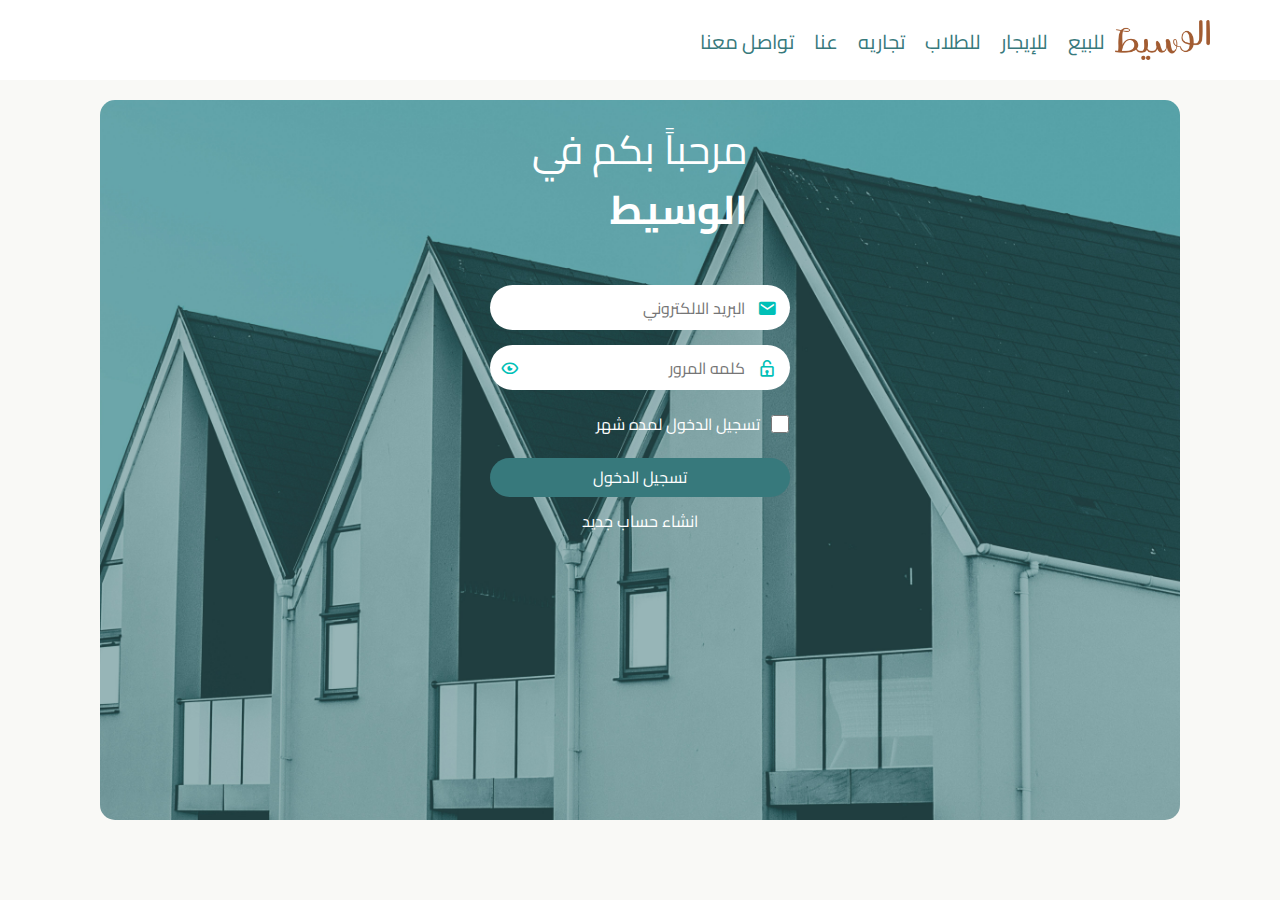
==== login/index.html @ 58d06c8d "Update index.html" ====
<!DOCTYPE html>
<html lang="en">

<head>
    <meta charset="UTF-8">
    <meta name="viewport" content="width=device-width, initial-scale=1.0">
    <!-- Google fonts -->
    <link rel="preconnect" href="https://fonts.googleapis.com">
    <link rel="preconnect" href="https://fonts.gstatic.com" crossorigin>
    <link href="https://fonts.googleapis.com/css2?family=Cairo:wght@200..1000&display=swap" rel="stylesheet">
    <!-- Main External Css file -->
    <link rel="stylesheet" href="css/style.css">
    <!-- Reader all elements nomarlly -->
    <link rel="stylesheet" href="css/normalize.css" />
    <!-- Font awesome library -->
    <link rel="stylesheet" href="css/all.min.css" />
    <link href='https://unpkg.com/boxicons@2.1.4/css/boxicons.min.css' rel='stylesheet'>

    <title>Login Page</title>
</head>

<body>
    <!-- Start Header -->
    <header id="header">
        <div class="container">
            <nav class="navigation">
                <i class="bx bx-menu toggle_menu black" id="menuicon"></i>
                <ul id="menu">
                    <li><a href="#">تواصل معنا</a></li>
                    <li> <a href="#">عنا</a></li>
                    <li> <a href="#">تجاريه</a></li>
                    <li> <a href="#">للطلاب</a></li>
                    <li> <a href="#">للإيجار</a></li>
                    <li> <a href="#">للبيع</a></li>
                </ul>
            </nav>
            <a href="../index.php" class="logo"><img src="images/logo.png" alt="Logo"></a>
        </div>
    </header>
    <!-- End Header -->
    <!-- Start Login Form -->
    <div class="form_box">
        <div class="back_img">
            <div class="form_content">
                <p>مرحباً بكم في <br /><span><strong>الوسيط</strong></span></p>
                <form action="" method="POST" id="form">
                    <div class="input-box">
                        <input id="email" name="email" type="email" dir="rtl" placeholder="البريد الالكتروني">
                        <i class='bx bxs-envelope'></i>
                        <span class="error_message"></span>

                    </div>
                    <div class="input-box">
                        <input id="password" name="password" type="password" dir="rtl" placeholder="كلمه المرور "
                        >
                        <i class='bx bx-lock-open'></i>
                        <i class='bx bx-show-alt ' id="eyeShowPassword"></i>
                        <i class='bx bx-hide ' id="eyeHidePassword"></i>
                        <span class="error_message"></span>

                    </div>

                    <div class="check-box">
                        <label dir="rtl" for="LoginForMonth">تسجيل الدخول لمده شهر</label>
                        <input class="checkbox" name="loginForMonth" id="LoginForMonth" type="checkbox">
                    </div>
                    <div class="submit_btn">
                        <button id="submit"  class="btn2" name="submit" type="submit">تسجيل الدخول</button>
                    </div>
                    <a href="../registration/index.php">انشاء حساب جديد</a>
                </form>
            </div>
        </div>
    </div>


    <!-- End Login Form -->
    <script src="js/main.js"></script>
</body>

</html>
---- login/css/style.css ----
:root {
    --color1: #37797C;
    --color2: #A25C32;
    --color3: #FF9A33;
    --color4: #00C0B7;
    --color5: #A25C32;
    --color6: #446D6E;
    --color7: #F9F9F6;
    --hover: #2F6B6E;


}

body {
    background-color: var(--color7);
    font-family: "Cairo";
}

* {
    -webkit-box-sizing: border-box;
    -moz-box-sizing: border-box;
    box-sizing: border-box;
    padding: 0;
    margin: 0;
}

ul {
    list-style: none;
}

html {
    scroll-behavior: smooth;
}

/* start media*/
/*Small*/
@media (min-width: 786px) {
    .container {
        width: 750px;
    }
}

/*Medium*/
@media (min-width: 992px) {
    .container {
        width: 970px;
    }
}

/*larger*/

@media (min-width: 1200px) {
    .container {
        width: 1170px;
    }
}

/* end media*/
.container {
    padding-left: 15px;
    padding-right: 15px;
    margin-left: auto;
    margin-right: auto;
    min-height: 80px;
}

/* Start Header */
header {
    /* position: fixed; */
    left: 0;
    width: 100%;
    height: 80px;
    z-index: 2;
    transition: 0.3s;
    background-color: white;
}

header .container {
    display: flex;
    justify-content: space-between;
    align-items: center;
    position: relative;
}


header .logo img {
    height: 40px;
}

header nav {
    flex: 1;
    display: flex;
    align-items: center;
    justify-content: flex-end;
}

header nav .toggle_menu {
    font-size: 45px;
    cursor: pointer;
}

@media (min-width: 768px) {
    header nav .toggle_menu {
        display: none;
    }
}

header nav ul {
    display: flex;
}

@media (max-width: 767px) {
    header nav {
        display: flex;
        justify-content: space-between;
    }

    header nav ul {
        display: none;
    }

    header nav .menu {
        display: flex;
        flex-direction: column;
        position: absolute;
        top: 100%;
        right: 0;
        width: 100%;
        background-color: rgb(0 0 0 /50%);
        color: #fff;
        text-align: right;
    }

    header nav .menu li:hover a {
        color: rgb(255, 255, 255);
    }

    header ul li a {
        color: rgb(255, 255, 255);
    }


    header nav ul li a {
        padding: 15px !important;
    }
}

ul a {
    display: block;
    color: var(--color1);
    text-decoration: none;
    font-size: 20px;
    transition: 0.3s all;
    padding: 30px 10px;
    position: relative;
    z-index: 2;
}

header nav a:hover {
    color: var(--color4);
    border-bottom: 1px solid var(--color4);
}

/* .btn1 {
    width: 100px;
    height: 40px;
    border-radius: 10px;
    background-color: var(--color1);
    color: white;
    border: none;
    cursor: pointer;
} */

/* End Header */
/* Start Form  */
.form_box {

    display: flex;
    justify-content: center;
    align-items: center;
    margin-top: 20px;
    margin-bottom: 20px;
}

.form_box .back_img {
    background-image: url("../images/background_form.jpg");
    background-size: cover;
    background-repeat: no-repeat;
    min-height: 80vh;
    min-width: 120vh;
    padding: 10px 50px;
    border-radius: 15px;
    display: flex;
    justify-content: center;
}

.form_box .form_content {
    padding: 10px 30px;
    width: 100%;
    display: flex;
    flex-direction: column;
    align-items: center;
    color: #fff;
}

.form_box .form_content p {
    text-align: right;
    font-size: 40px;
    line-height: 1.5;
    margin-bottom: 35px;
}

.form_box .form_content h1 span {
    font-size: 50px;
}

@media (max-width: 768px) {
    .form_box {
        padding: 0 10px;
    }

    .form_box .back_img {
        min-width: 100%;
        padding: 10px 20px;

    }
}

@media (max-width: 400px) {
    .form_box {
        padding: 0 10px;
    }

    .form_box .back_img {
        min-width: fit-content;
        padding: 10px 20px;

    }

    .form_box .form_content p {
        font-size: 30px;

    }
}


.form_box .back_img form {
    display: flex;
    flex-direction: column;
    padding: 10px 25px;
    gap: 15px;
    justify-content: end;
    align-items: end;
}

.form_box .back_img form .input-box {
    width: 100%;
    position: relative;
}

.form_box .back_img form .input-box input {
    width: 300px;
    height: 45px;
    padding: 15px;
    border-radius: 30px;
    outline: none;
    border: none;
    text-indent: 30px;
}

.form_box .back_img form .input-box input:focus {
    border: 1px solid var(--color4);
}

@media (max-width: 450px) {
    .form_box .back_img form .input-box input {
        width: 100%;
    }
}

.input-box input::placeholder {
    text-indent: 30px;
}

.input-box i {
    position: absolute;
    top: 50%;
    right: 0;
    transform: translate(-65%, -50%);
    color: var(--color4);
    font-size: 20px;
}

.form_box .back_img form .check-box {
    width: 100%;
    display: flex;
    gap: 10px;
    padding: 10px 0;
    justify-content: end;
}

.form_box .back_img form .check-box label {
    color: #fff;
}

.form_box .back_img form .check-box input {
    width: 20px;
    cursor: pointer;
}

.form_box .back_img form .submit_btn {
    width: 100%;
}

.form_box .back_img form .submit_btn button {
    padding: 10px 30px;
    width: 100%;
    cursor: pointer;
    outline: none;
    border: none;
    border-radius: 30px;
    color: #fff;
    background-color: var(--color1);
    transition: 0.5s;
}

.form_box .back_img form .submit_btn button:hover {
    background-color: var(--hover);
}

.form_box .back_img form a {
    text-decoration: none;
    color: #fff;
    text-align: center;
    width: 100%;
    transition: 0.5s all;
}

.form_box .back_img form a:hover {
    text-decoration: underline;
    color: var(--color7);
}

/* show password */
#eyeShowPassword {
    top: 50%;
    left: 0;
    transform: translate(50%, -50%);
    color: var(--color4);
    font-size: 20px;
    cursor: pointer;
    width: fit-content;
}

#eyeHidePassword {
    top: 50%;
    left: 0;
    transform: translate(50%, -50%);
    color: var(--color4);
    font-size: 20px;
    cursor: pointer;
    width: fit-content;
    display: none;
}

/* End Form  */
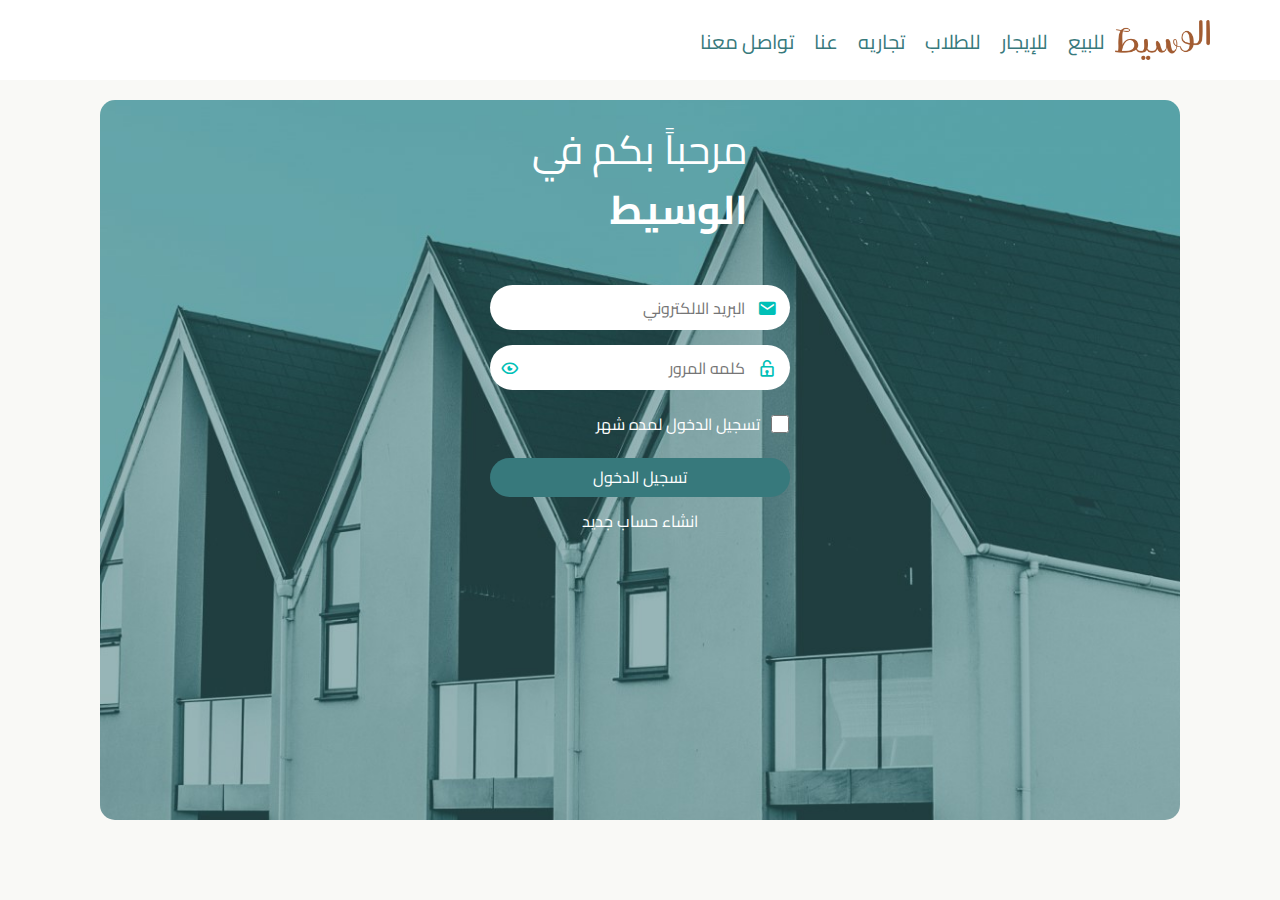
==== commit eaddf256: "Add files via upload" ====
--- a/login/index.html
+++ b/login/index.html
@@ -34,7 +34,7 @@
                     <li> <a href="#">للبيع</a></li>
                 </ul>
             </nav>
-            <a href="../index.php" class="logo"><img src="images/logo.png" alt="Logo"></a>
+            <a href="../index.html" class="logo"><img src="../images/logo.png" alt="Logo"></a>
         </div>
     </header>
     <!-- End Header -->
@@ -67,7 +67,7 @@
                     <div class="submit_btn">
                         <button id="submit"  class="btn2" name="submit" type="submit">تسجيل الدخول</button>
                     </div>
-                    <a href="../registration/index.php">انشاء حساب جديد</a>
+                    <a href="../registration/index.html">انشاء حساب جديد</a>
                 </form>
             </div>
         </div>
@@ -78,4 +78,4 @@
     <script src="js/main.js"></script>
 </body>
 
-</html>
+</html>--- a/login/css/style.css
+++ b/login/css/style.css
@@ -7,8 +7,10 @@
     --color6: #446D6E;
     --color7: #F9F9F6;
     --hover: #2F6B6E;
-
-
+    --success: #00B73F;
+    --success-hover: #008b31;
+    --danger: #ff3860;
+    --danger-hover: #bb2443;
 }
 
 body {
@@ -129,6 +131,7 @@
         background-color: rgb(0 0 0 /50%);
         color: #fff;
         text-align: right;
+        z-index: 10;
     }
 
     header nav .menu li:hover a {
@@ -161,15 +164,6 @@
     border-bottom: 1px solid var(--color4);
 }
 
-/* .btn1 {
-    width: 100px;
-    height: 40px;
-    border-radius: 10px;
-    background-color: var(--color1);
-    color: white;
-    border: none;
-    cursor: pointer;
-} */
 
 /* End Header */
 /* Start Form  */
@@ -183,7 +177,7 @@
 }
 
 .form_box .back_img {
-    background-image: url("../images/background_form.jpg");
+    background-image: url("../../images/background_form.jpg");
     background-size: cover;
     background-repeat: no-repeat;
     min-height: 80vh;
@@ -363,4 +357,41 @@
     display: none;
 }
 
+/* Error message */
+
+
+.error_message {
+    display: none;
+    position: absolute;
+    transition: 0.5s all;
+    font-size: 13px;
+    width: 50%;
+    text-align: center;
+    padding: 7px 5px;
+    border-radius: 10px;
+    background-color: var(--danger);
+    top: 0;
+    left: 50%;
+    transform: translate(-50%, -100%);
+}
+
+.error_message::before {
+    content: "";
+    position: absolute;
+    top: 85%;
+    right: 36%;
+    transform: translate(0%, 0%);
+    border-bottom: solid 10px transparent;
+    border-top: solid 10px var(--danger);
+    border-left: solid 10px transparent;
+    border-right: solid 10px transparent;
+}
+
+@media (max-width: 500px) {
+    .error_message {
+        font-size: 10px;
+        width: 50%;
+    }
+}
+
 /* End Form  */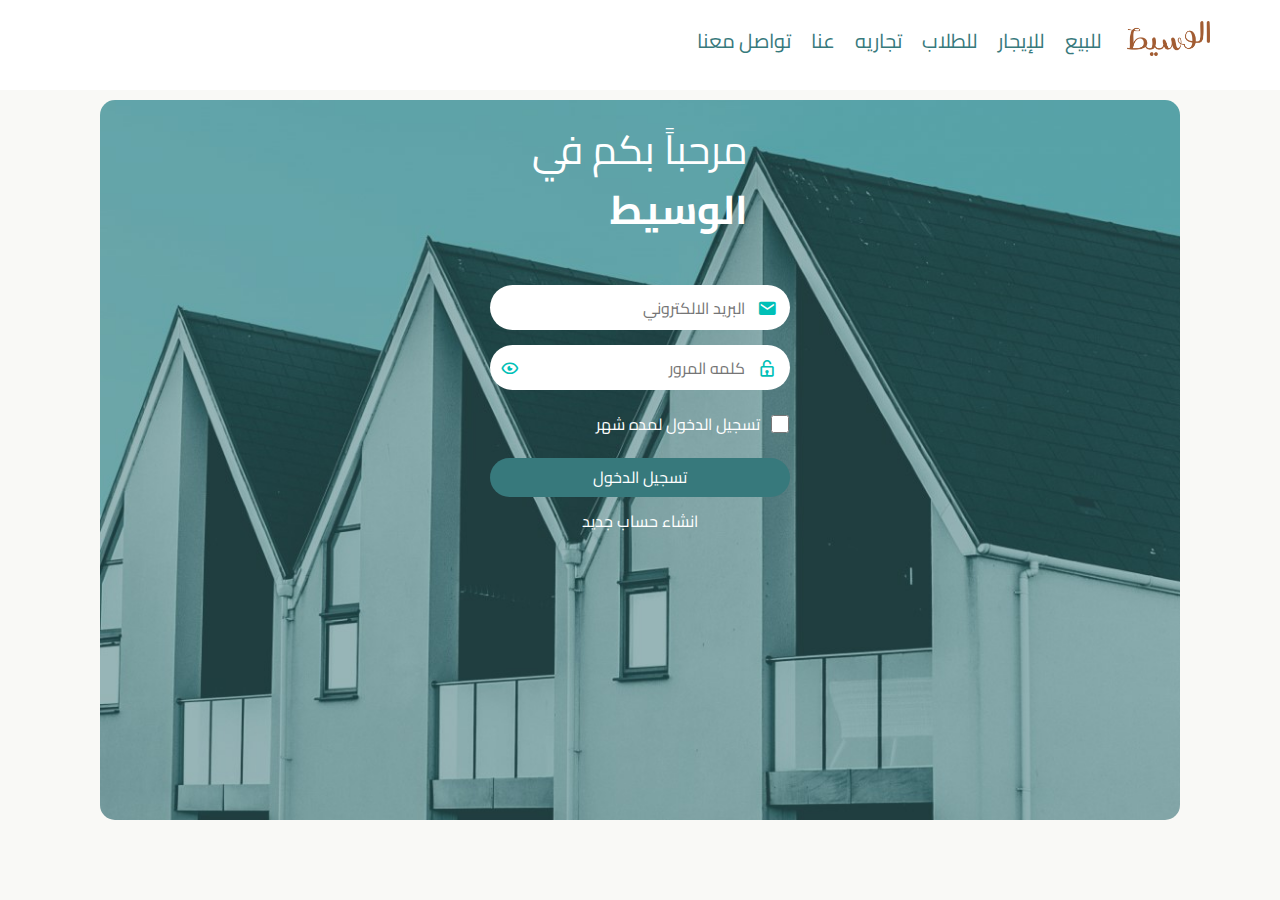
==== commit b0925404: "Add files via upload" ====
--- a/login/index.html
+++ b/login/index.html
@@ -25,12 +25,12 @@
         <div class="container">
             <nav class="navigation">
                 <i class="bx bx-menu toggle_menu black" id="menuicon"></i>
-                <ul id="menu">
+                <ul id="menu" class="menu">
                     <li><a href="#">تواصل معنا</a></li>
                     <li> <a href="#">عنا</a></li>
                     <li> <a href="#">تجاريه</a></li>
                     <li> <a href="#">للطلاب</a></li>
-                    <li> <a href="#">للإيجار</a></li>
+                    <li> <a href="../عقارات_للإيجار.html">للإيجار</a></li>
                     <li> <a href="#">للبيع</a></li>
                 </ul>
             </nav>
@@ -51,8 +51,7 @@
 
                     </div>
                     <div class="input-box">
-                        <input id="password" name="password" type="password" dir="rtl" placeholder="كلمه المرور "
-                        >
+                        <input id="password" name="password" type="password" dir="rtl" placeholder="كلمه المرور ">
                         <i class='bx bx-lock-open'></i>
                         <i class='bx bx-show-alt ' id="eyeShowPassword"></i>
                         <i class='bx bx-hide ' id="eyeHidePassword"></i>
@@ -65,7 +64,7 @@
                         <input class="checkbox" name="loginForMonth" id="LoginForMonth" type="checkbox">
                     </div>
                     <div class="submit_btn">
-                        <button id="submit"  class="btn2" name="submit" type="submit">تسجيل الدخول</button>
+                        <button id="submit" class="btn2" name="submit" type="submit">تسجيل الدخول</button>
                     </div>
                     <a href="../registration/index.html">انشاء حساب جديد</a>
                 </form>
--- a/login/css/style.css
+++ b/login/css/style.css
@@ -63,12 +63,154 @@
     padding-right: 15px;
     margin-left: auto;
     margin-right: auto;
-    min-height: 80px;
 }
 
 /* Start Header */
+
+
+
 header {
-    /* position: fixed; */
+    width: 100%;
+    height: 90px;
+    padding: 5px 15px;
+    z-index: 6;
+    transition: 0.5s all;
+    background-color: #fff;
+}
+
+
+
+header .container {
+    display: flex;
+    justify-content: space-between;
+    align-items: center;
+    position: relative;
+    border-radius: 15px;
+    height: 70px;
+
+}
+
+header .container .login .LoginBtn {
+    margin: 0;
+    padding: 5px 10px;
+}
+
+header nav {
+    display: flex;
+    align-items: center;
+    justify-content: flex-end;
+    flex: 1;
+}
+
+header nav .toggle_menu {
+    font-size: 45px;
+    cursor: pointer;
+}
+
+@media (min-width: 768px) {
+    header nav .toggle_menu {
+        display: none;
+    }
+}
+
+header nav ul {
+    margin-right: 15px;
+    display: flex;
+}
+
+ul a {
+    display: block;
+    color: var(--color1);
+    text-decoration: none;
+    font-size: 20px;
+    transition: 0.3s all;
+    padding: 23px 10px;
+    position: relative;
+    z-index: 2;
+}
+
+header nav a:hover {
+    color: var(--color4);
+    border-bottom: 1px solid var(--color4);
+}
+
+header .logo img {
+    height: 35px;
+}
+
+
+@media (min-width: 768px) {
+    header nav .toggle_menu {
+        display: none;
+    }
+}
+
+header nav ul {
+    display: flex;
+}
+
+@media (max-width: 767px) {
+
+    header .container {
+        background-color: #f5f5f5;
+    }
+
+    header nav {
+        display: flex;
+        justify-content: space-between;
+    }
+
+    header nav ul {
+        display: none;
+    }
+
+    header nav .menu {
+        margin: 0;
+        transition: 0.5s all;
+        display: flex;
+        flex-direction: column;
+        position: fixed;
+        right: -70%;
+        top: 15%;
+        width: 50%;
+        background-color: #ffffff;
+        text-align: right;
+        z-index: 1;
+        user-select: none;
+        padding-right: 10px;
+        height: 85.5vh;
+        border-radius: 10px 0 0 10px;
+        -webkit-box-shadow: -61px 0px 125px -35px rgba(0, 0, 0, 0.62);
+        -moz-box-shadow: -61px 0px 125px -35px rgba(0, 0, 0, 0.62);
+        box-shadow: -61px 0px 125px -35px rgba(0, 0, 0, 0.62);
+    }
+
+    header nav .show_menu {
+        right: 0;
+    }
+
+    header .container .login .LoginBtn {
+        display: none;
+    }
+
+    header nav .menu li:hover a {
+        color: var(--color4);
+    }
+
+    header ul li a {
+        color: #000000;
+    }
+
+
+    header nav ul li a:not(:first-child) {
+        padding: 15px !important;
+    }
+
+
+}
+
+
+/* header {
     left: 0;
     width: 100%;
     height: 80px;
@@ -162,19 +304,22 @@
 header nav a:hover {
     color: var(--color4);
     border-bottom: 1px solid var(--color4);
-}
+} */
 
 
 /* End Header */
 /* Start Form  */
+
+
 .form_box {
-
+    margin-top: 10px;
     display: flex;
     justify-content: center;
     align-items: center;
-    margin-top: 20px;
     margin-bottom: 20px;
 }
+
+
 
 .form_box .back_img {
     background-image: url("../../images/background_form.jpg");
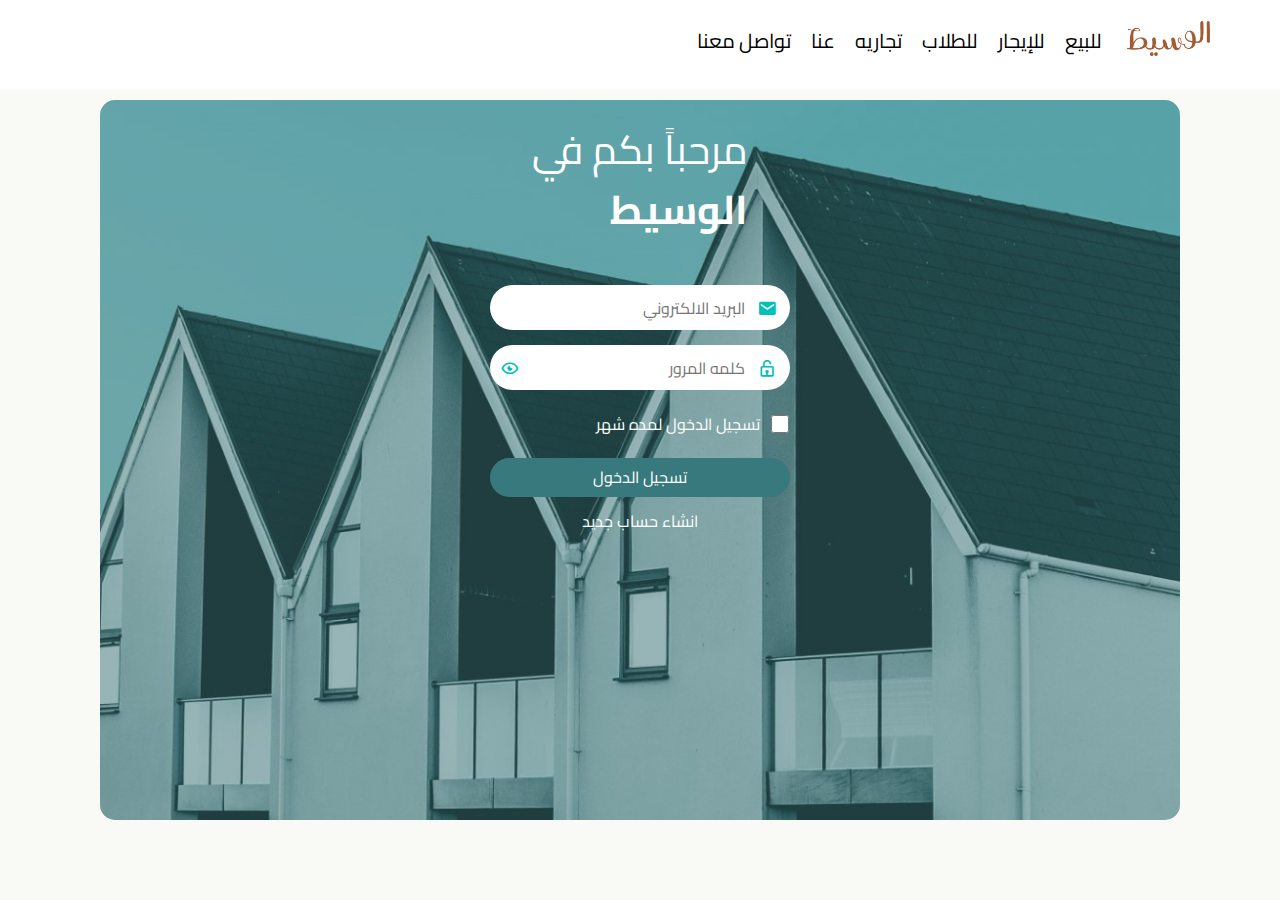
==== commit 23d73f02: "Add files via upload" ====
--- a/login/index.html
+++ b/login/index.html
@@ -31,7 +31,7 @@
                     <li> <a href="#">تجاريه</a></li>
                     <li> <a href="#">للطلاب</a></li>
                     <li> <a href="../عقارات_للإيجار.html">للإيجار</a></li>
-                    <li> <a href="#">للبيع</a></li>
+                    <li> <a href="../عقارات_للبيع.html">للبيع</a></li>
                 </ul>
             </nav>
             <a href="../index.html" class="logo"><img src="../images/logo.png" alt="Logo"></a>
--- a/login/css/style.css
+++ b/login/css/style.css
@@ -1,7 +1,7 @@
 :root {
     --color1: #37797C;
     --color2: #A25C32;
-    --color3: #FF9A33;
+    --color3hover: #e68a19;
     --color4: #00C0B7;
     --color5: #A25C32;
     --color6: #446D6E;
@@ -78,6 +78,31 @@
     background-color: #fff;
 }
 
+.LoginBtn {
+    margin-top: 15px;
+    padding: 10px 20px;
+    border-radius: 7px;
+    background-color: var(--color9);
+    transition: 0.5s all;
+    text-decoration: none;
+    color: #fff;
+    text-align: center;
+}
+
+.LoginBtn:hover {
+    background-color: var(--color8);
+}
+
+header.sticky {
+    top: 0;
+    position: fixed;
+    z-index: 5;
+    -webkit-box-shadow: 0px 12px 15px -9px rgba(186, 196, 209, 1);
+    -moz-box-shadow: 0px 12px 15px -9px rgba(186, 196, 209, 1);
+    box-shadow: 0px 12px 15px -9px rgba(186, 196, 209, 1);
+
+}
+
 
 
 header .container {
@@ -120,7 +145,7 @@
 
 ul a {
     display: block;
-    color: var(--color1);
+    color: var(--color9);
     text-decoration: none;
     font-size: 20px;
     transition: 0.3s all;
@@ -129,10 +154,25 @@
     z-index: 2;
 }
 
-header nav a:hover {
+header nav a::before {
+    content: "";
+    position: absolute;
+    width: 0%;
+    background-color: var(--color3hover);
+    height: 1px;
+    bottom: 20%;
+    right: 0;
+    transition: 0.5s all;
+}
+
+header nav li:hover a::before {
+    width: 100%;
+}
+
+header nav li:hover a {
     color: var(--color4);
-    border-bottom: 1px solid var(--color4);
-}
+}
+
 
 header .logo img {
     height: 35px;
@@ -150,14 +190,18 @@
 }
 
 @media (max-width: 767px) {
-
-    header .container {
-        background-color: #f5f5f5;
-    }
+    header {
+        bottom: 0;
+    }
+
 
     header nav {
         display: flex;
         justify-content: space-between;
+    }
+
+    header nav i {
+        color: rgb(0, 0, 0);
     }
 
     header nav ul {
@@ -168,21 +212,23 @@
         margin: 0;
         transition: 0.5s all;
         display: flex;
-        flex-direction: column;
+        flex-direction: column-reverse;
+        justify-content: space-between;
         position: fixed;
         right: -70%;
-        top: 15%;
+        top: 0;
         width: 50%;
         background-color: #ffffff;
         text-align: right;
         z-index: 1;
         user-select: none;
         padding-right: 10px;
-        height: 85.5vh;
+        height: 80vh;
         border-radius: 10px 0 0 10px;
         -webkit-box-shadow: -61px 0px 125px -35px rgba(0, 0, 0, 0.62);
         -moz-box-shadow: -61px 0px 125px -35px rgba(0, 0, 0, 0.62);
         box-shadow: -61px 0px 125px -35px rgba(0, 0, 0, 0.62);
+        transform: translate(0, 18%);
     }
 
     header nav .show_menu {
@@ -208,103 +254,6 @@
 
 
 }
-
-
-/* header {
-    left: 0;
-    width: 100%;
-    height: 80px;
-    z-index: 2;
-    transition: 0.3s;
-    background-color: white;
-}
-
-header .container {
-    display: flex;
-    justify-content: space-between;
-    align-items: center;
-    position: relative;
-}
-
-
-header .logo img {
-    height: 40px;
-}
-
-header nav {
-    flex: 1;
-    display: flex;
-    align-items: center;
-    justify-content: flex-end;
-}
-
-header nav .toggle_menu {
-    font-size: 45px;
-    cursor: pointer;
-}
-
-@media (min-width: 768px) {
-    header nav .toggle_menu {
-        display: none;
-    }
-}
-
-header nav ul {
-    display: flex;
-}
-
-@media (max-width: 767px) {
-    header nav {
-        display: flex;
-        justify-content: space-between;
-    }
-
-    header nav ul {
-        display: none;
-    }
-
-    header nav .menu {
-        display: flex;
-        flex-direction: column;
-        position: absolute;
-        top: 100%;
-        right: 0;
-        width: 100%;
-        background-color: rgb(0 0 0 /50%);
-        color: #fff;
-        text-align: right;
-        z-index: 10;
-    }
-
-    header nav .menu li:hover a {
-        color: rgb(255, 255, 255);
-    }
-
-    header ul li a {
-        color: rgb(255, 255, 255);
-    }
-
-
-    header nav ul li a {
-        padding: 15px !important;
-    }
-}
-
-ul a {
-    display: block;
-    color: var(--color1);
-    text-decoration: none;
-    font-size: 20px;
-    transition: 0.3s all;
-    padding: 30px 10px;
-    position: relative;
-    z-index: 2;
-}
-
-header nav a:hover {
-    color: var(--color4);
-    border-bottom: 1px solid var(--color4);
-} */
 
 
 /* End Header */
